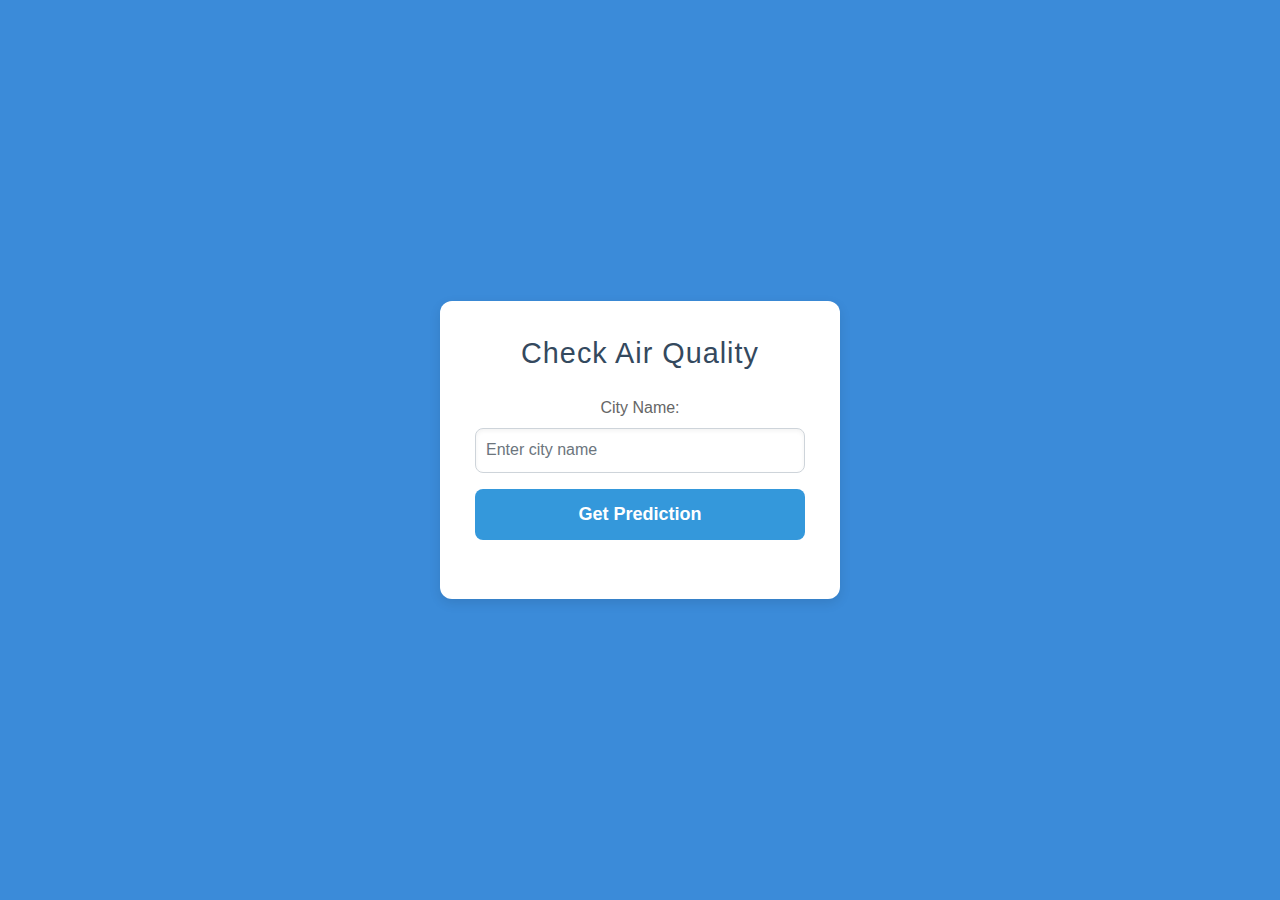
==== templates/index.html @ 4a2ae90b "Add files via upload" ====
<!DOCTYPE html>
<html lang="en">
<head>
    <meta charset="UTF-8">
    <meta name="viewport" content="width=device-width, initial-scale=1.0">
    <title>Air Quality Prediction</title>

    <!-- Bootstrap CSS from CDN -->
    <link rel="stylesheet" href="https://stackpath.bootstrapcdn.com/bootstrap/4.5.2/css/bootstrap.min.css">

    <!-- Include CSS (update the path if necessary) -->
    <link rel="stylesheet" href="style.css">

    <style>
        body {
            background-image: url('image.png'); /* Check this path */
            font-family: 'Roboto', sans-serif;
            background-size: cover;
            background-position: center;
            min-height: 100vh; /* Ensure the body takes the full viewport height */
        }

        .container {
            max-width: 400px;
            background-color: #ffffff;
            padding: 35px;
            border-radius: 12px;
            box-shadow: 0 4px 12px rgba(0, 0, 0, 0.1);
            margin: 50px auto;
        }

        h1 {
            text-align: center;
            color: #34495e;
            margin-bottom: 25px;
            font-weight: 500;
            letter-spacing: 1px;
        }

        .form-group label {
            font-size: 16px;
            font-weight: 500;
            color: #666;
        }

        .form-control {
            border-radius: 8px;
            height: 45px;
            padding: 10px;
            font-size: 16px;
            border: 1px solid #ced4da;
            box-shadow: inset 0 2px 4px rgba(0, 0, 0, 0.05);
        }

        .form-control:focus {
            border-color: #007bff;
            box-shadow: none;
        }

        .btn-primary {
            width: 100%;
            background-color: #3498db;
            border: none;
            padding: 12px;
            font-size: 18px;
            color: white;
            border-radius: 8px;
            font-weight: bold;
            transition: background-color 0.3s ease;
        }

        .btn-primary:hover {
            background-color: #2980b9;
        }

        .loading-spinner {
            display: none;
            margin-left: 10px;
        }

        .loading .loading-spinner {
            display: inline-block;
        }

        .loading .btn-text {
            display: none;
        }

        .loading .btn-primary {
            background-color: #3498db !important;
            pointer-events: none;
        }

        .footer-text {
            text-align: center;
            margin-top: 20px;
            font-size: 14px;
            color: #95a5a6;
        }
    </style>
</head>
<body>
    <div class="container">
        <h1>Check Air Quality</h1>
        <form action="/predict" method="post" id="predictionForm">
            <div class="form-group">
                <label for="city">City Name:</label>
                <input type="text" class="form-control" id="city" name="city" placeholder="Enter city name" required>
            </div>
            <button type="submit" class="btn btn-primary" id="submitButton">
                <span class="btn-text">Get Prediction</span>
                <span class="loading-spinner spinner-border spinner-border-sm" role="status" aria-hidden="true"></span>
            </button>
        </form>
    </div>

    <script>
        const form = document.getElementById('predictionForm');
        const button = document.getElementById('submitButton');

        form.addEventListener('submit', function() {
            button.classList.add('loading');
        });
    </script>
</body>
</html>
---- templates/style.css ----
body {
    background-color: #3b8bd9;  /* Softer blue with a slight gradient */
    font-family: 'Arial', sans-serif;
    color: #ffffff;  /* White text for better contrast */
    background-image: url(/image.png);
    margin: 0;
    padding: 0;
    display: flex;
    justify-content: center;
    align-items: center;
    height: 100vh;  /* Full screen height */
    transition: background-color 0.5s ease;  /* Smooth background color transitions */
}

.container {
    background-color: #ffffff;  /* White background for form card */
    padding: 2.5rem;
    border-radius: 15px;  /* More rounded corners */
    box-shadow: 0px 6px 30px rgba(0, 0, 0, 0.15);  /* More prominent shadow */
    max-width: 450px;
    width: 100%;
    text-align: center;
    transition: transform 0.4s ease-in-out, box-shadow 0.4s ease-in-out;
}

.container:hover {
    transform: translateY(-10px);  /* Slight hover animation */
    box-shadow: 0px 8px 40px rgba(0, 0, 0, 0.2);  /* More prominent shadow on hover */
}

h1 {
    color: #2d3a4b;  /* Darker color for heading */
    margin-bottom: 2rem;
    font-size: 1.8rem;
    letter-spacing: 1px;  /* Subtle letter spacing */
}

form {
    margin-bottom: 1.5rem;
}

.form-control {
    border-radius: 8px;
    border: 1px solid #ced4da;
    padding: 0.85rem;
    font-size: 1.05rem;
    transition: border-color 0.3s ease;
}

.form-control:focus {
    border-color: #007bff;
    box-shadow: 0 0 0 0.2rem rgba(0, 123, 255, 0.25);  /* Smooth focus effect */
}

.form-group label {
    color: #2d3a4b;
    font-weight: 700;
    font-size: 1.1rem;
}

.btn {
    background-color: #007bff;  /* Bootstrap primary button color */
    color: #fff;
    padding: 0.85rem 1.75rem;
    border: none;
    border-radius: 8px;
    font-size: 1.1rem;
    font-weight: bold;
    cursor: pointer;
    transition: background-color 0.3s ease, transform 0.3s ease;
}

.btn:hover {
    background-color: #0056b3;  /* Darker blue on hover */
    transform: translateY(-2px);  /* Slight lift on hover */
}

ul.list-group-item {
    background-color: #f8f9fa;
    border-color: #ddd;
    font-size: 1.15rem;
    color: #333;
    padding: 1rem;
    border-radius: 8px;
    margin-bottom: 0.5rem;
    transition: background-color 0.3s ease;
}

ul.list-group-item:hover {
    background-color: #e9ecef;  /* Light hover effect on list items */
}

a.btn-primary {
    background-color: #28a745;
    border: none;
    padding: 0.6rem 1.5rem;
    color: #fff;
    text-decoration: none;
    border-radius: 8px;
    font-size: 1.05rem;
    transition: background-color 0.3s ease, transform 0.3s ease;
}

a.btn-primary:hover {
    background-color: #218838;
    transform: translateY(-2px);  /* Slight hover lift */
}

.card {
    margin-top: 2.5rem;
    border: none;
    border-radius: 12px;
    background-color: #ffffff;
    box-shadow: 0px 6px 30px rgba(0, 0, 0, 0.15);  /* More prominent shadow */
    transition: transform 0.4s ease, box-shadow 0.4s ease;
}

.card:hover {
    transform: translateY(-8px);  /* Card hover lift */
    box-shadow: 0px 10px 40px rgba(0, 0, 0, 0.2);  /* More prominent shadow on hover */
}

.card-header {
    background-color: #007bff;
    color: #fff;
    border-radius: 12px 12px 0 0;
    font-weight: bold;
    padding: 1.2rem;
    font-size: 1.2rem;
}

.card-body {
    padding: 2rem;
    color: #2d3a4b;
    font-size: 1.1rem;
    line-height: 1.5;
}
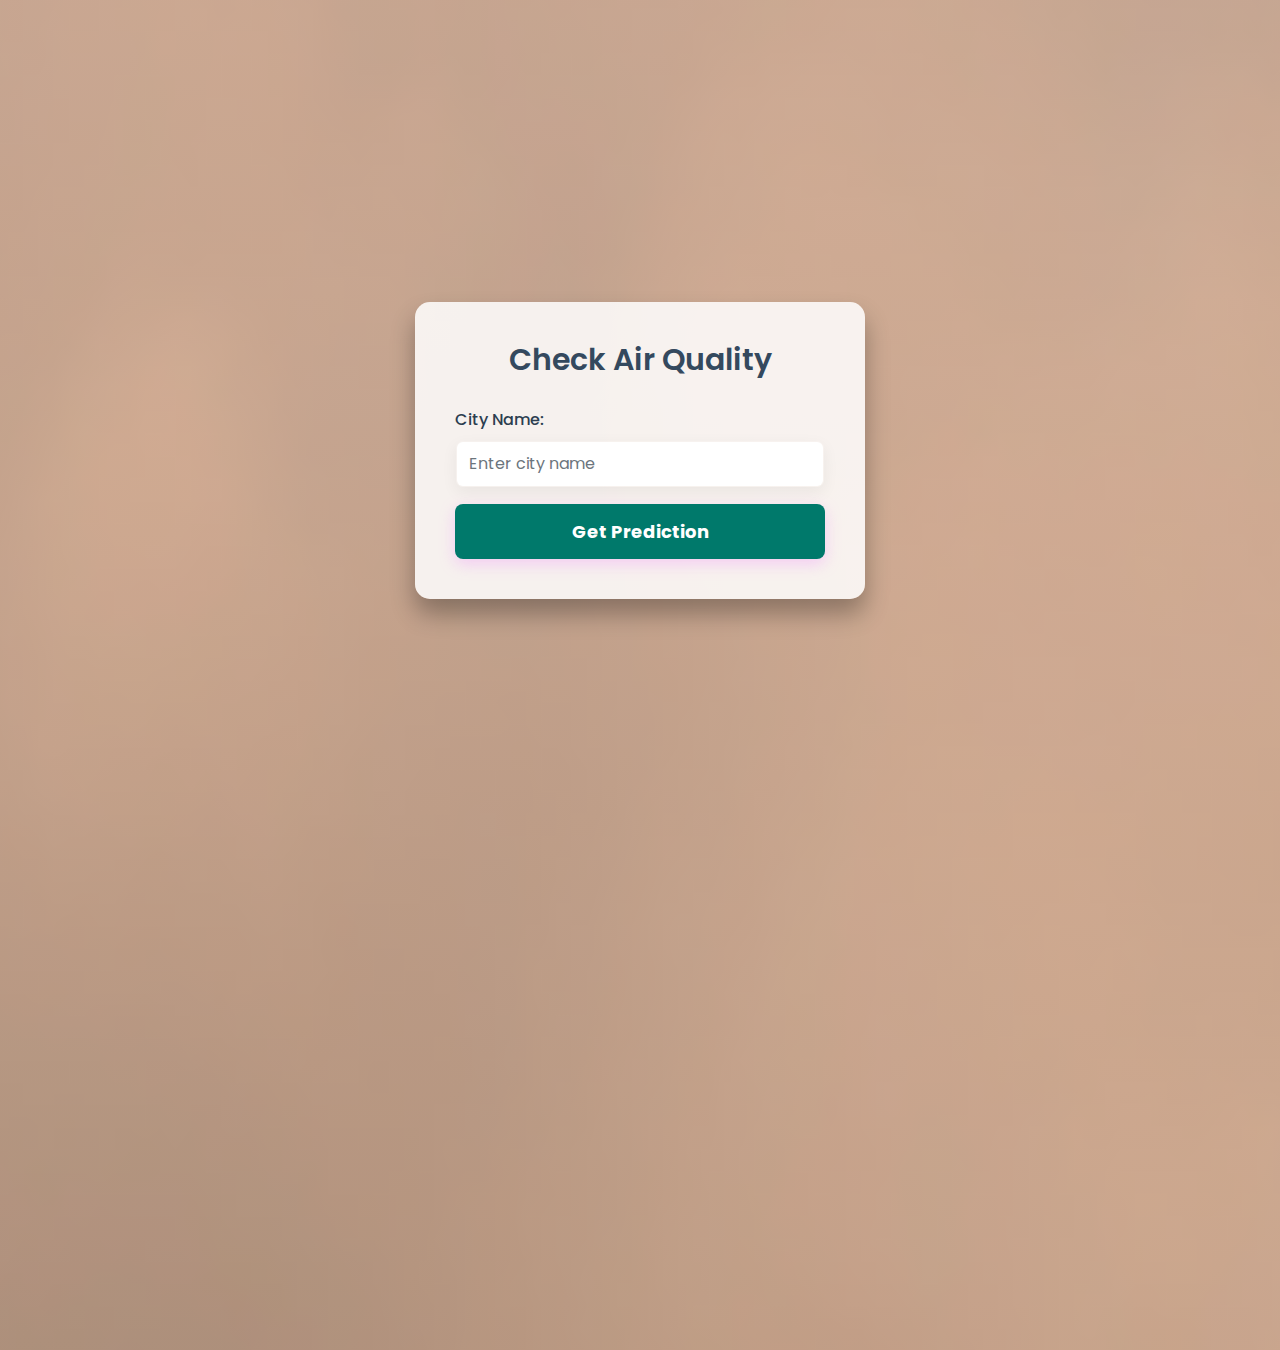
==== commit 49cd5018: "Made changes" ====
--- a/templates/index.html
+++ b/templates/index.html
@@ -1,5 +1,6 @@
 <!DOCTYPE html>
 <html lang="en">
+
 <head>
     <meta charset="UTF-8">
     <meta name="viewport" content="width=device-width, initial-scale=1.0">
@@ -8,69 +9,155 @@
     <!-- Bootstrap CSS from CDN -->
     <link rel="stylesheet" href="https://stackpath.bootstrapcdn.com/bootstrap/4.5.2/css/bootstrap.min.css">
 
-    <!-- Include CSS (update the path if necessary) -->
-    <link rel="stylesheet" href="style.css">
+    <!-- Google Fonts -->
+    <link href="https://fonts.googleapis.com/css2?family=Poppins:wght@300;400;500;600&display=swap" rel="stylesheet">
 
     <style>
+        /* Global Styles */
         body {
-            background-image: url('image.png'); /* Check this path */
-            font-family: 'Roboto', sans-serif;
-            background-size: cover;
-            background-position: center;
-            min-height: 100vh; /* Ensure the body takes the full viewport height */
-        }
-
+    background-image: linear-gradient(rgba(0, 0, 0, 0.5), rgba(0, 0, 0, 0.5)), url('/static/image.png'); /* Add your background image */
+    font-family: 'Poppins', sans-serif;
+    background-size: contain; /* Change to contain to ensure the entire image is visible */
+    background-repeat: no-repeat; /* Prevents the image from repeating */
+    background-position: center; /* Centers the image */
+    height: 100vh;
+    display: flex;
+    justify-content: center;
+    align-items: center;
+    color: white;
+    margin: 0;
+    overflow: hidden; /* This will remove the scrollbar */
+}
+
+        /* Animation: Background Movement */
+        body::before {
+            content: '';
+            position: absolute;
+            top: -50%;
+            left: -50%;
+            width: 200%;
+            height: 200%;
+            background-image: linear-gradient(rgba(234, 206, 206, 0.5), rgba(0, 0, 0, 0.5)), url('/static/image.png');
+            background-size: 400% 400%;
+            animation: backgroundAnimation 15s ease infinite;
+            z-index: -1;
+        }
+
+        @keyframes backgroundAnimation {
+            0% {
+                background-position: 0 50%;
+            }
+
+            50% {
+                background-position: 100% 50%;
+            }
+
+            100% {
+                background-position: 0 50%;
+            }
+        }
+
+        /* Form Container */
         .container {
-            max-width: 400px;
-            background-color: #ffffff;
-            padding: 35px;
-            border-radius: 12px;
-            box-shadow: 0 4px 12px rgba(0, 0, 0, 0.1);
-            margin: 50px auto;
-        }
-
+            max-width: 450px;
+            background-color: rgba(255, 255, 255, 0.85);
+            padding: 40px;
+            border-radius: 15px;
+            box-shadow: 0 15px 25px rgba(0, 0, 0, 0.3);
+            transition: transform 0.4s ease, box-shadow 0.4s ease;
+            overflow: hidden;
+            position: relative;
+        }
+
+        .container:hover {
+            transform: translateY(-10px);
+            box-shadow: 0 20px 40px rgba(0, 0, 0, 0.4);
+        }
+
+        /* Form Heading */
         h1 {
             text-align: center;
             color: #34495e;
-            margin-bottom: 25px;
-            font-weight: 500;
-            letter-spacing: 1px;
-        }
-
+            margin-bottom: 30px;
+            font-weight: 600;
+            font-size: 30px;
+            position: relative;
+        }
+
+        /* Underline Animation */
+        h1::after {
+            content: "";
+            position: absolute;
+            left: 50%;
+            bottom: -10px;
+            transform: translateX(-50%);
+            width: 0;
+            height: 3px;
+            background-color: #3498db;
+            transition: width 0.5s ease;
+        }
+
+        h1:hover::after {
+            width: 80%;
+        }
+
+        /* Form Input Fields */
         .form-group label {
             font-size: 16px;
             font-weight: 500;
-            color: #666;
+            color: #2c3e50;
         }
 
         .form-control {
             border-radius: 8px;
-            height: 45px;
-            padding: 10px;
+            height: 48px;
+            padding: 12px;
             font-size: 16px;
-            border: 1px solid #ced4da;
-            box-shadow: inset 0 2px 4px rgba(0, 0, 0, 0.05);
+            border: 2px solid transparent;
+            box-shadow: 0 5px 15px rgba(0, 0, 0, 0.05);
+            transition: border-color 0.4s ease, box-shadow 0.4s ease;
         }
 
         .form-control:focus {
-            border-color: #007bff;
-            box-shadow: none;
-        }
-
+            border-color: #3498db;
+            box-shadow: 0 0 10px rgba(52, 152, 219, 0.5);
+        }
+
+        /* Submit Button */
         .btn-primary {
             width: 100%;
-            background-color: #3498db;
+            background-color: #00796b;
             border: none;
-            padding: 12px;
+            padding: 14px;
             font-size: 18px;
             color: white;
             border-radius: 8px;
             font-weight: bold;
-            transition: background-color 0.3s ease;
+            position: relative;
+            overflow: hidden;
+            transition: background 0.4s ease, transform 0.4s ease;
+            box-shadow: 0 5px 15px rgba(240, 147, 251, 0.4);
+        }
+
+        .btn-primary::before {
+            content: '';
+            position: absolute;
+            top: 50%;
+            left: 50%;
+            width: 300%;
+            height: 300%;
+            background: rgba(255, 255, 255, 0.1);
+            transform: translate(-50%, -50%) scale(0);
+            border-radius: 50%;
+            transition: transform 0.5s ease;
+        }
+
+        .btn-primary:hover::before {
+            transform: translate(-50%, -50%) scale(1);
         }
 
         .btn-primary:hover {
-            background-color: #2980b9;
+            transform: translateY(-5px);
         }
 
         .loading-spinner {
@@ -86,19 +173,34 @@
             display: none;
         }
 
-        .loading .btn-primary {
-            background-color: #3498db !important;
-            pointer-events: none;
-        }
-
-        .footer-text {
-            text-align: center;
-            margin-top: 20px;
-            font-size: 14px;
-            color: #95a5a6;
+        /* Card Animation */
+        .card {
+            transition: transform 0.5s ease, box-shadow 0.5s ease;
+        }
+
+        .card:hover {
+            transform: scale(1.05);
+            box-shadow: 0 10px 20px rgba(0, 0, 0, 0.2);
+        }
+
+        /* Responsiveness */
+        @media (max-width: 768px) {
+            .container {
+                padding: 30px;
+            }
+
+            h1 {
+                font-size: 26px;
+            }
+
+            .btn-primary {
+                padding: 12px;
+                font-size: 16px;
+            }
         }
     </style>
 </head>
+
 <body>
     <div class="container">
         <h1>Check Air Quality</h1>
@@ -118,9 +220,10 @@
         const form = document.getElementById('predictionForm');
         const button = document.getElementById('submitButton');
 
-        form.addEventListener('submit', function() {
+        form.addEventListener('submit', function () {
             button.classList.add('loading');
         });
     </script>
 </body>
+
 </html>
